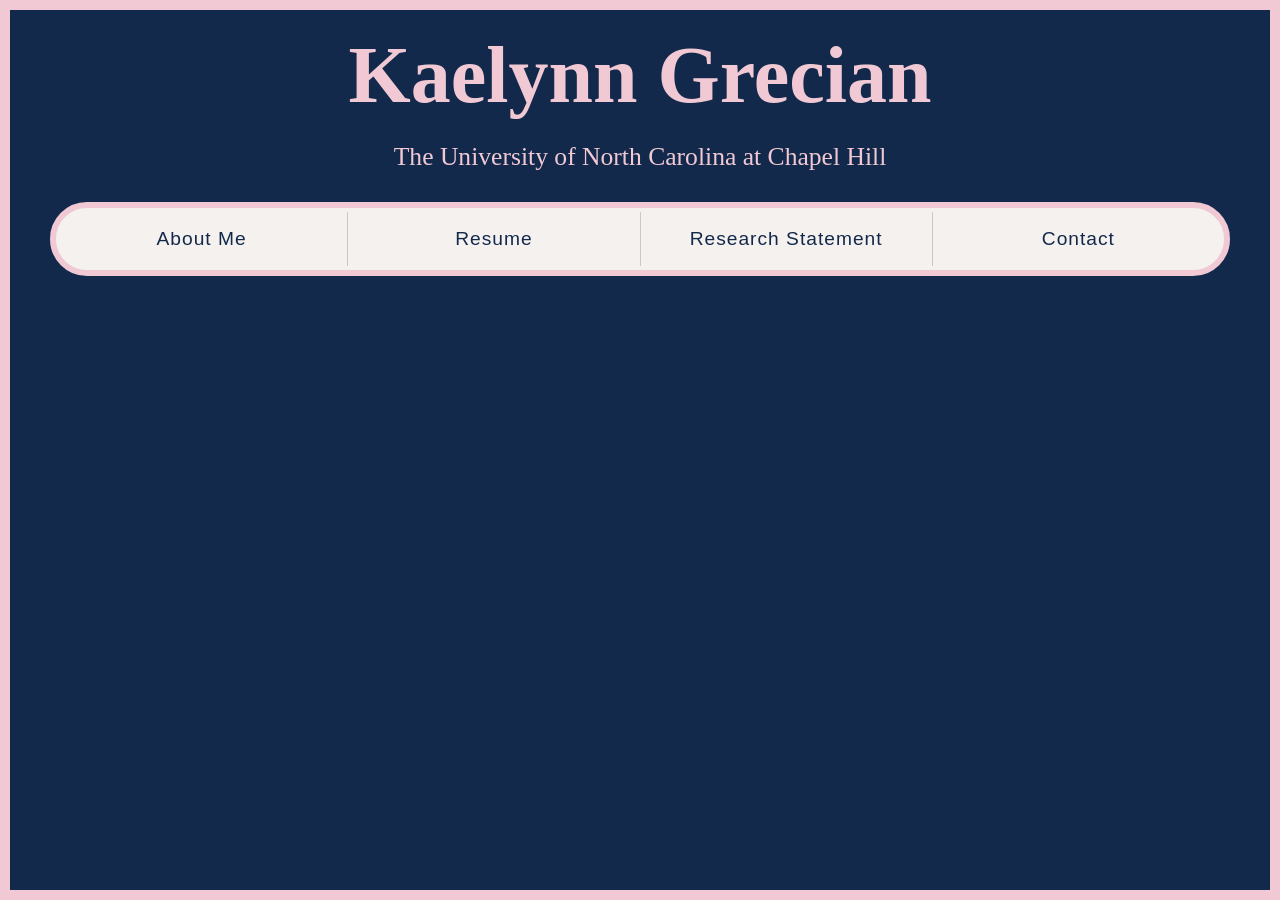
==== index.html @ 386a9649 "Add files via upload" ====
<!DOCTYPE html>
<html lang="en">
<head>
    <meta charset="UTF-8">
    <meta name="viewport" content="width=device-width, initial-scale=1.0">
    <title>Kaelynn Grecian</title>
    <link rel="stylesheet" href="style.css">
</head>
<body>
    <h1 id="title">Kaelynn Grecian</h1>
    <h2 id="subtitle">The University of North Carolina at Chapel Hill</h2>
    <nav class="navbar">
        <ul>
            <li><span>About Me</span></li>
            <li><span>Resume</span></li>
            <li><span>Research Statement</span></li>
            <li><span>Contact</span></li>
        </ul>
    </nav>
</body>
</html>
---- style.css ----
.navbar ul {
    display: flex;
    list-style-type: none;
    font-size: 1.2em;
    font-family: didot, sans-serif;
    margin-top: 0;
    padding: 4px 0;
    background-color: #f4f1ee;
    border-radius: 50px;
    border: 6.5px solid #f0c9d4;
    margin: 0 40px;
}
#title {
    font-family: Didot, "Bodoni MT", "Palatino Linotype", Palatino, Georgia, serif;
    font-weight: 700;
    font-size: 5em;
    text-align: center;
    margin-bottom: 0;
    color: #f0c9d4;
    margin-top: 20px;
    margin-bottom: 0px;
}
#subtitle {
    font-family: "Bodoni Moda", serif;
    font-weight: 400;
    font-size: 1.6em;
    text-align: center;
    margin-bottom: 30px;
    color: #f0c9d4;
}
body {
    background-color: #13294B;
    margin: 0;
    padding: 0;
    box-sizing: border-box;
    min-height: 100vh;
    border: 10px solid #f0c9d4;
    box-sizing: border-box;
}
.navbar li {
    font-family: "Century Gothic", Avenir, "Trebuchet MS", sans-serif;
    color: #13294B;
    padding: 6px 0;
    transition: color 0.2s, background-color 0.2s;
    letter-spacing: 1px;
    text-align: center;
    flex: 1;
}
.navbar li + li {
    border-left: 1px solid #cfc8c1;
}
.navbar li span {
    display: inline-block;
    padding: 6px 14px;
    border: 4px solid transparent;
    border-radius: 6px;
    cursor: pointer;
}
.navbar li span:hover {
    cursor: pointer;
    border: 4px solid #e8a0b4;
    background-color: #f0c9d4;
}
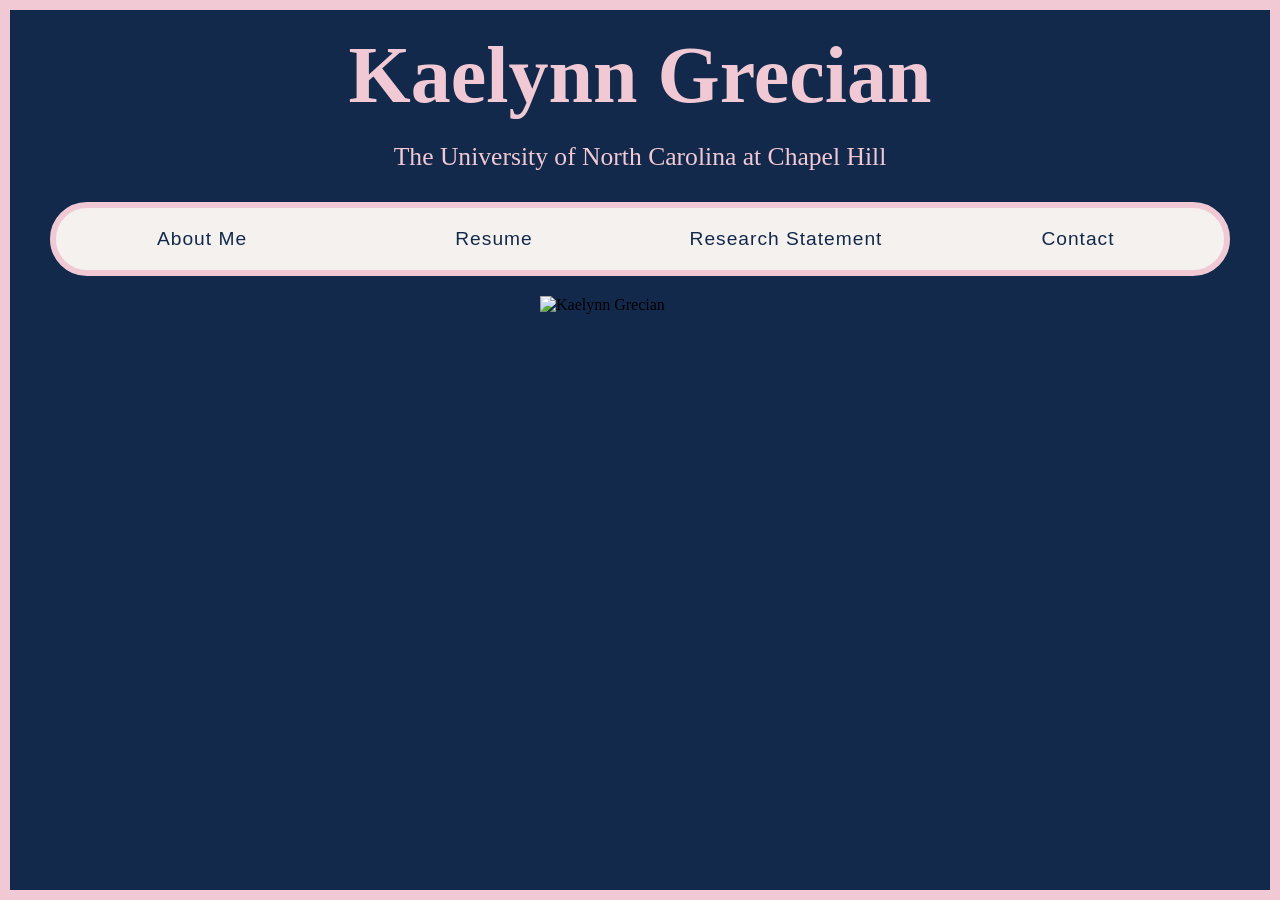
==== commit ec2848c4: "Add files via upload" ====
--- a/index.html
+++ b/index.html
@@ -11,11 +11,15 @@
     <h2 id="subtitle">The University of North Carolina at Chapel Hill</h2>
     <nav class="navbar">
         <ul>
-            <li><span>About Me</span></li>
-            <li><span>Resume</span></li>
-            <li><span>Research Statement</span></li>
-            <li><span>Contact</span></li>
+            <li><span tabindex="0">About Me</span></li>
+            <li><span tabindex="0">Resume</span></li>
+            <li><span tabindex="0">Research Statement</span></li>
+            <li><span tabindex="0">Contact</span></li>
         </ul>
     </nav>
+    <img src="images/kaelynn.JPG" alt="Kaelynn Grecian" class="headshot">
+    <div class="intro">
+
+
 </body>
-</html>+</html>
--- a/style.css
+++ b/style.css
@@ -13,7 +13,7 @@
 #title {
     font-family: Didot, "Bodoni MT", "Palatino Linotype", Palatino, Georgia, serif;
     font-weight: 700;
-    font-size: 5em;
+    font-size: clamp(2.2em, 9vw, 5em);
     text-align: center;
     margin-bottom: 0;
     color: #f0c9d4;
@@ -23,7 +23,7 @@
 #subtitle {
     font-family: "Bodoni Moda", serif;
     font-weight: 400;
-    font-size: 1.6em;
+    font-size: clamp(1em, 3.5vw, 1.6em);
     text-align: center;
     margin-bottom: 30px;
     color: #f0c9d4;
@@ -46,6 +46,9 @@
     text-align: center;
     flex: 1;
 }
+.headshot{width: 200px; border-radius: 50; display: block; margin: 20px auto;}
+
+}
 .navbar li + li {
     border-left: 1px solid #cfc8c1;
 }
@@ -60,4 +63,37 @@
     cursor: pointer;
     border: 4px solid #e8a0b4;
     background-color: #f0c9d4;
+    outline: none;
 }
+@media (max-width: 600px) {
+    body {
+        border-width: 6px;
+    }
+
+    .navbar ul {
+        margin: 0 12px;
+        border-width: 4px;
+        border-radius: 30px;
+        font-size: 0.8em;
+        padding: 8px 0;
+    }
+
+    .navbar li {
+        flex: 1;
+        min-width: 0;
+        padding: 4px 2px;
+        letter-spacing: 0;
+    }
+
+    .navbar li + li {
+        border-left: none;
+    }
+
+    .navbar li span,
+    .navbar li span:hover,
+    .navbar li span:active,
+    .navbar li span:focus {
+        padding: 4px 6px;
+        border-width: 2px;
+    }
+}
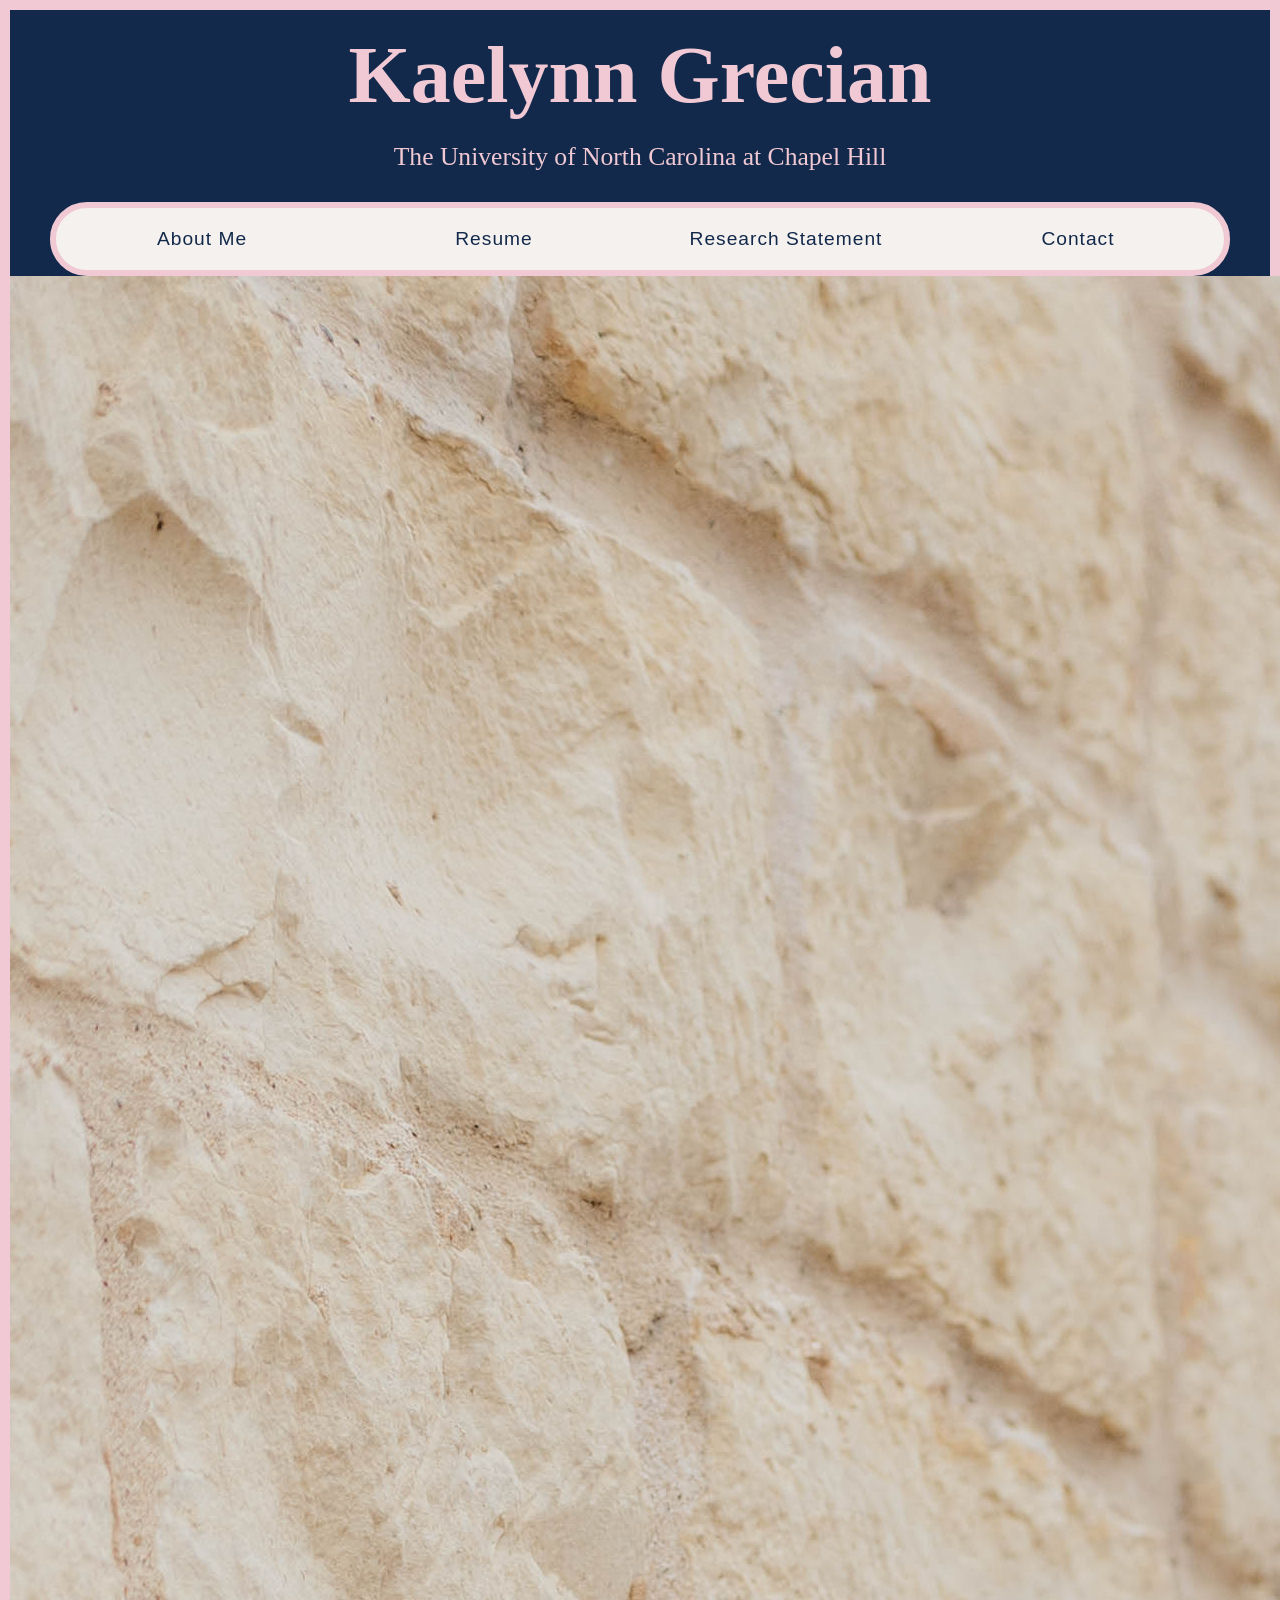
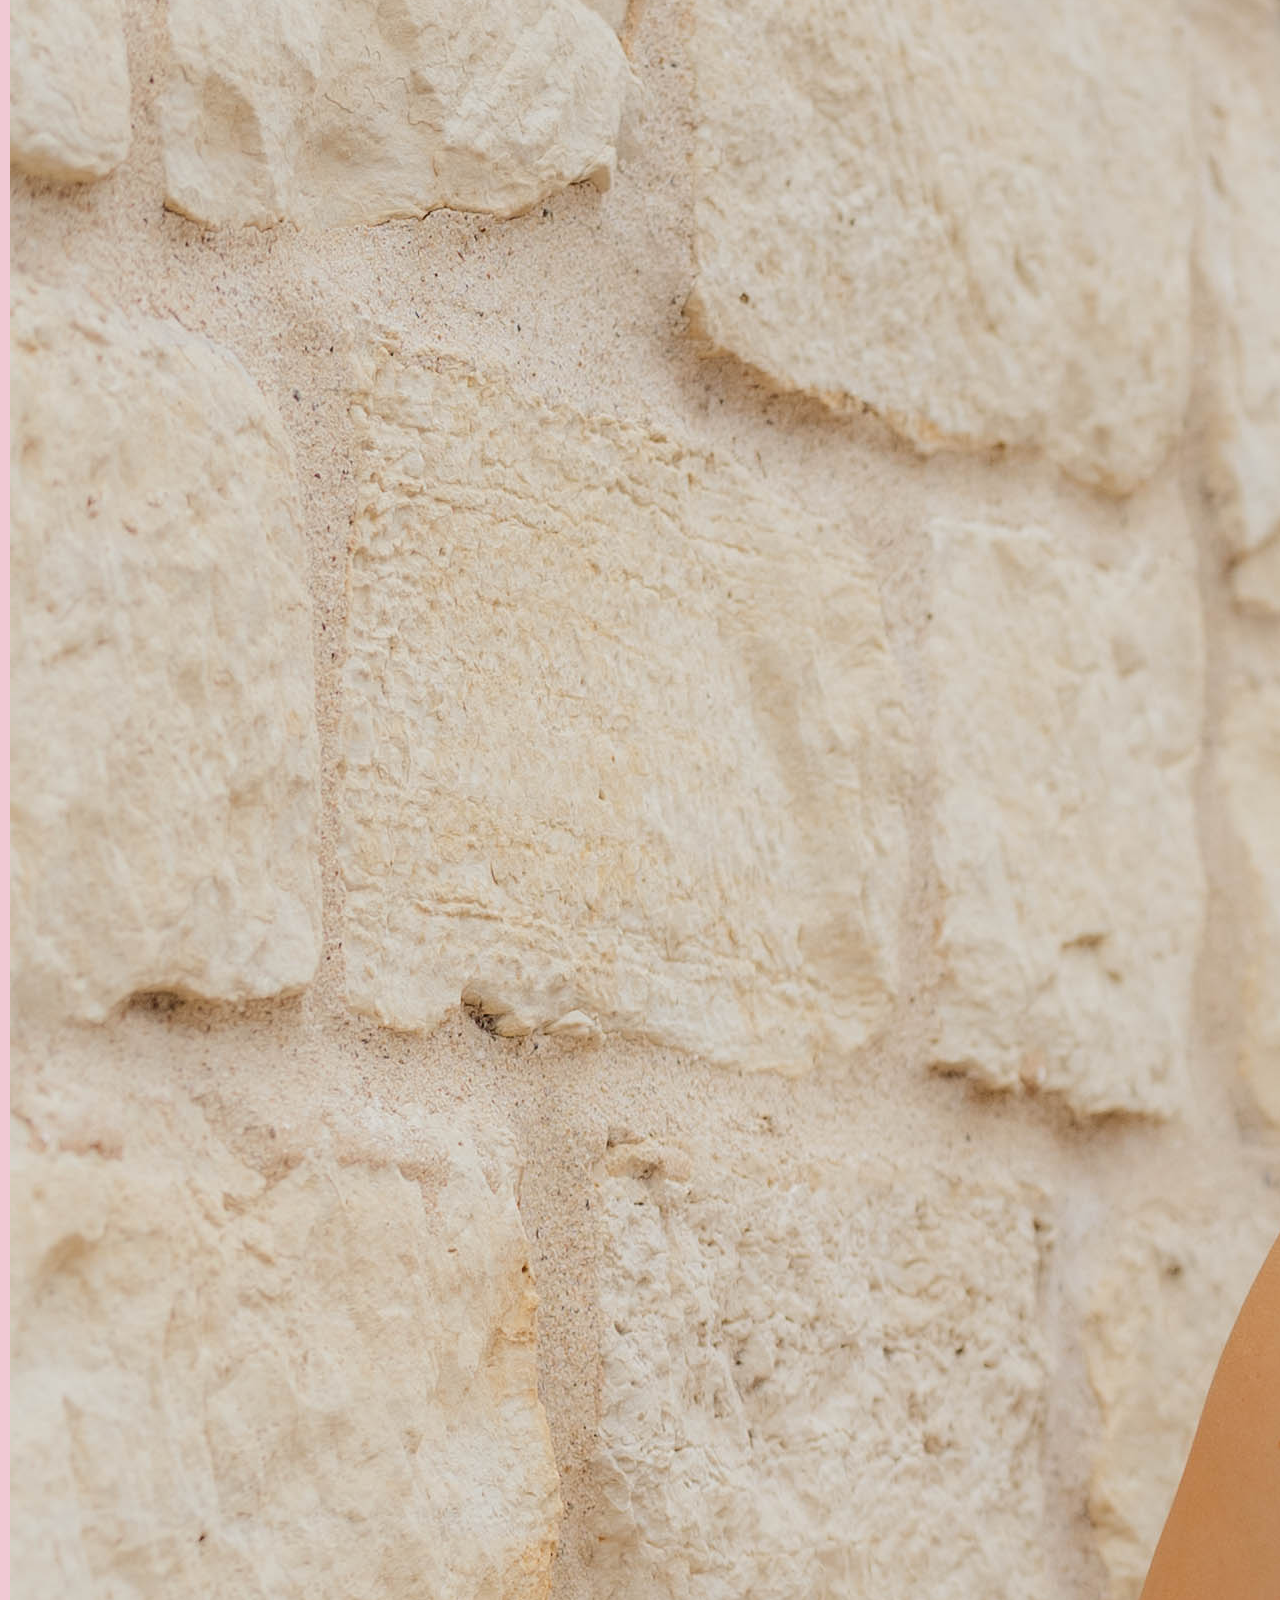
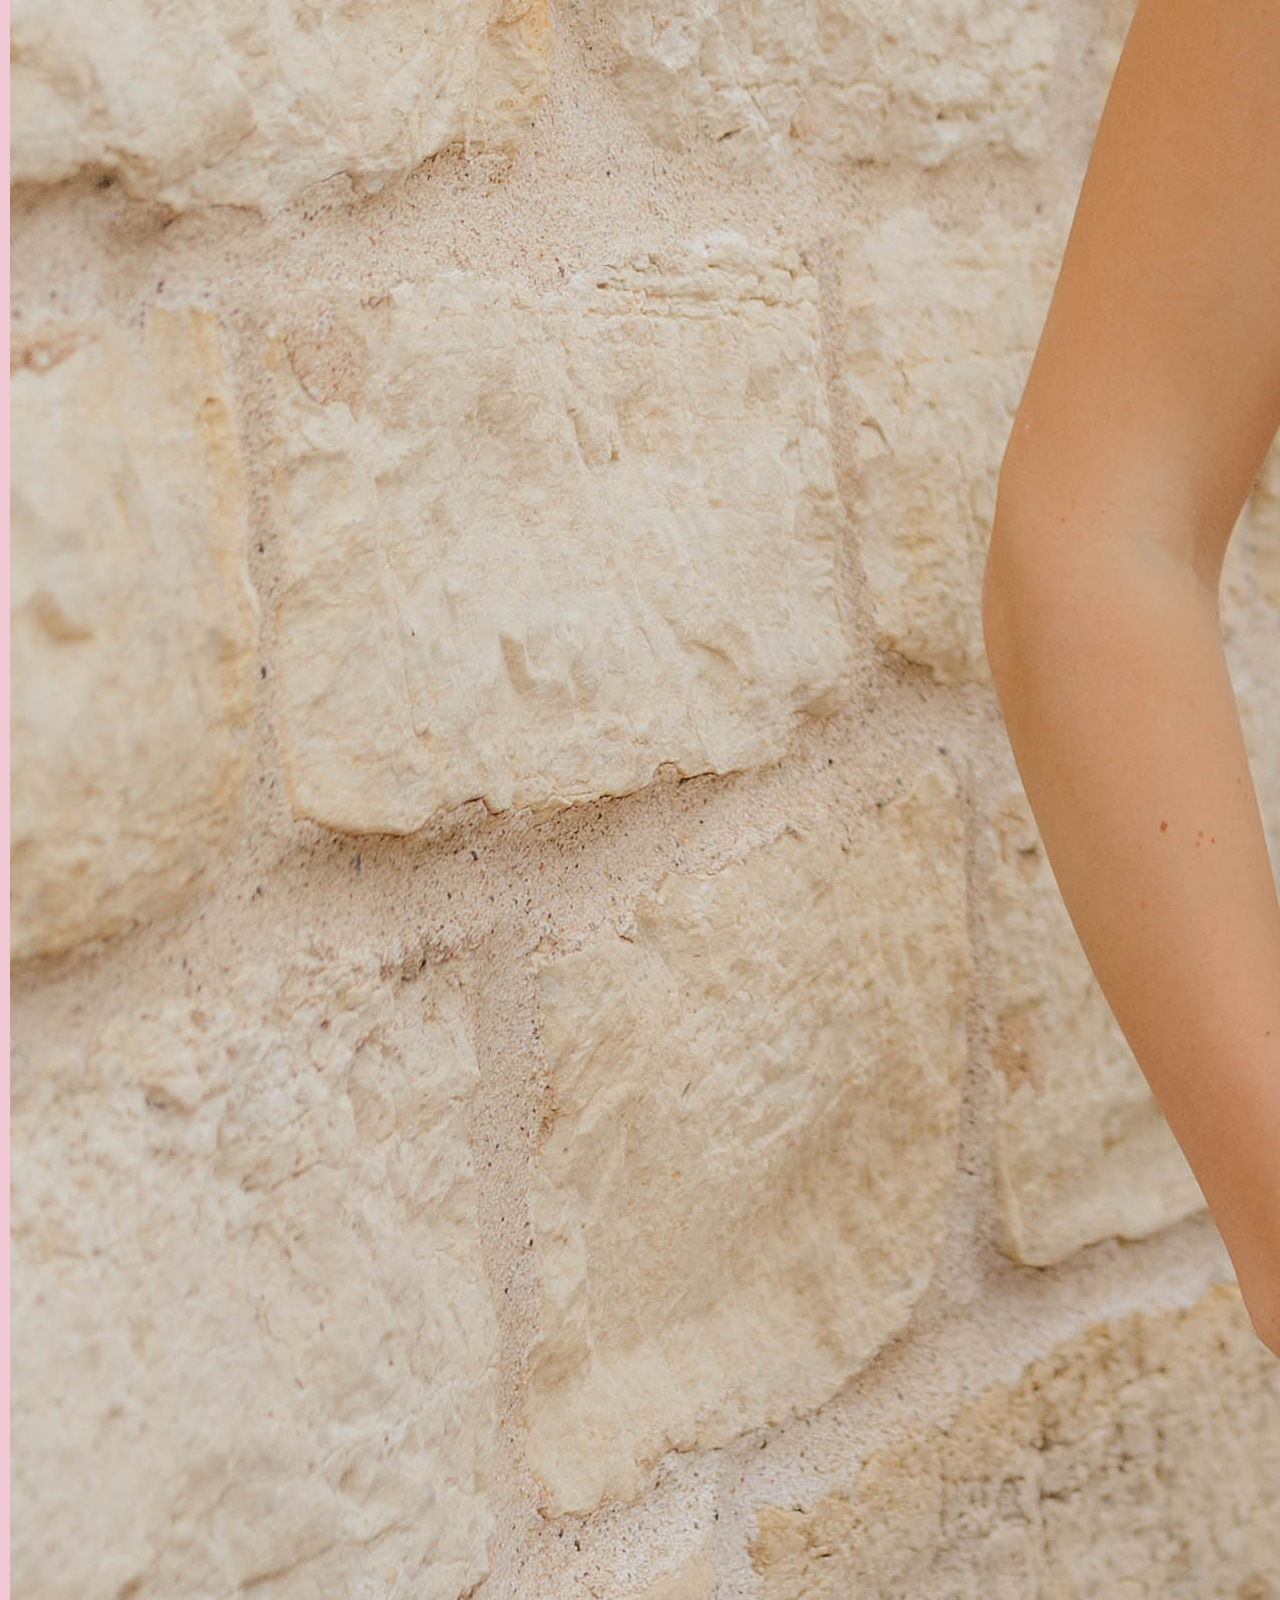
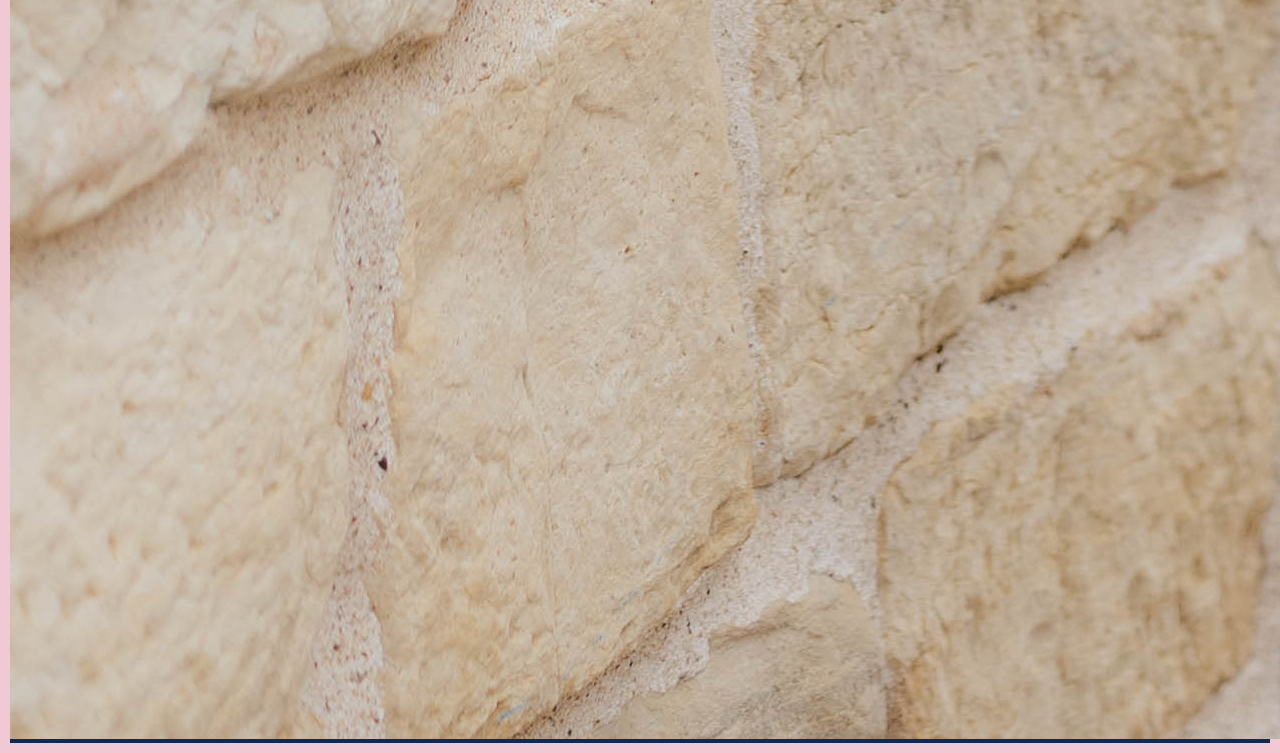
==== commit 66ffefe6: "Add files via upload" ====
--- a/index.html
+++ b/index.html
@@ -17,7 +17,7 @@
             <li><span tabindex="0">Contact</span></li>
         </ul>
     </nav>
-    <img src="images/kaelynn.JPG" alt="Kaelynn Grecian" class="headshot">
+    <img src="kaelynn.JPG" alt="Kaelynn Grecian">
     <div class="intro">
 
 
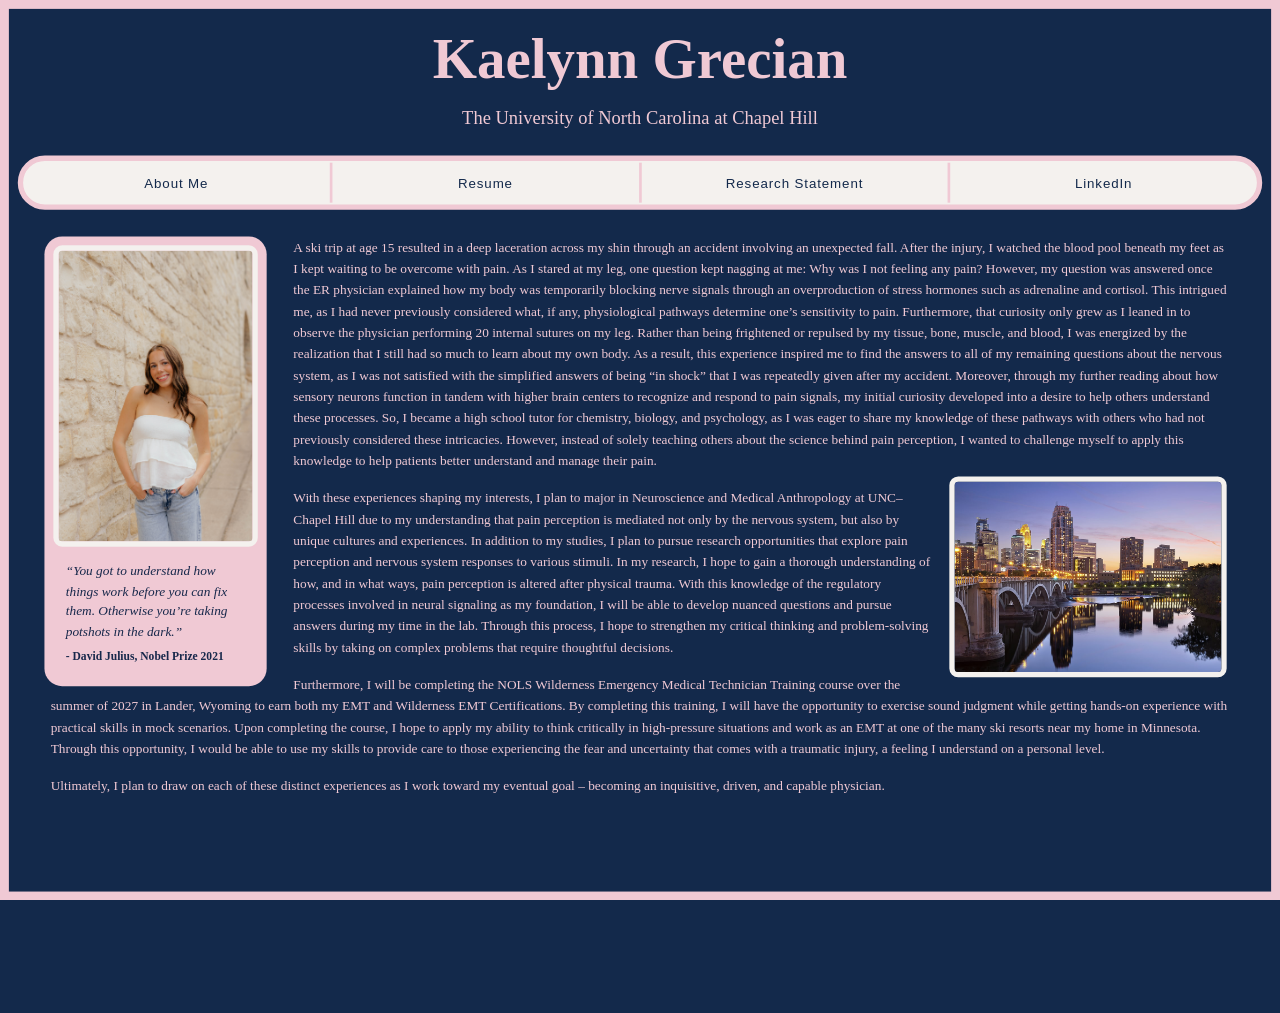
==== commit a69d1061: "Add files via upload" ====
--- a/index.html
+++ b/index.html
@@ -5,21 +5,48 @@
     <meta name="viewport" content="width=device-width, initial-scale=1.0">
     <title>Kaelynn Grecian</title>
     <link rel="stylesheet" href="style.css">
+    <link rel="icon" type="image/png" href="favicon.png">
 </head>
 <body>
     <h1 id="title">Kaelynn Grecian</h1>
     <h2 id="subtitle">The University of North Carolina at Chapel Hill</h2>
     <nav class="navbar">
         <ul>
-            <li><span tabindex="0">About Me</span></li>
-            <li><span tabindex="0">Resume</span></li>
-            <li><span tabindex="0">Research Statement</span></li>
-            <li><span tabindex="0">Contact</span></li>
+            <li><a href="index.html">About Me</a></li>
+            <li><a href="resume.html">Resume</a></li>
+            <li><a href="researchstatement.html">Research Statement</a></li>
+            <li><a href="https://www.linkedin.com/in/kaelynngrecian" target="_blank" rel="noopener">LinkedIn</a></li>
         </ul>
     </nav>
-    <img src="kaelynn.JPG" alt="Kaelynn Grecian">
-    <div class="intro">
+    <div class="content">
+    <div class="left">
+        <img src="kaelynn.JPG" alt="Kaelynn Grecian" class="headshot">
+        <p class="quote">&ldquo;You got to understand how things work before you can fix them. Otherwise you’re taking potshots in the dark.”</p>
+        <p class="quote-author">- David Julius, Nobel Prize 2021 </p>
 
+    </div>
+        <p class="essay">A ski trip at age 15 resulted in a deep laceration across my shin through an accident involving an unexpected fall. After the injury, I watched the blood pool beneath my feet as I kept waiting to be overcome with pain. As I stared at my leg, one question kept nagging at me: Why was I not feeling any pain? However, my question was answered once the ER physician explained how my body was temporarily blocking nerve signals through an overproduction of stress hormones such as adrenaline and cortisol. This intrigued me, as I had never previously considered what, if any, physiological pathways determine one’s sensitivity to pain. Furthermore, that curiosity only grew as I leaned in to observe the physician performing 20 internal sutures on my leg. Rather than being frightened or repulsed by my tissue, bone, muscle, and blood, I was energized by the realization that I still had so much to learn about my own body. As a result, this experience inspired me to find the answers to all of my remaining questions about the nervous system, as I was not satisfied with the simplified answers of being “in shock” that I was repeatedly given after my accident. Moreover, through my further reading about how sensory neurons function in tandem with higher brain centers to recognize and respond to pain signals, my initial curiosity developed into a desire to help others understand these processes. So, I became a high school tutor for chemistry, biology, and psychology, as I was eager to share my knowledge of these pathways with others who had not previously considered these intricacies. However, instead of solely teaching others about the science behind pain perception, I wanted to challenge myself to apply this knowledge to help patients better understand and manage their pain.</p>
 
+    <img src="website2.JPG" alt="Kaelynn Grecian" class="photo2">
+
+    <p class="essay">With these experiences shaping my interests, I plan to major in Neuroscience and Medical Anthropology at UNC–Chapel Hill due to my understanding that pain perception is mediated not only by the nervous system, but also by unique cultures and experiences. In addition to my studies, I plan to pursue research opportunities that explore pain perception and nervous system responses to various stimuli. In my research, I hope to gain a thorough understanding of how, and in what ways, pain perception is altered after physical trauma. With this knowledge of the regulatory processes involved in neural signaling as my foundation, I will be able to develop nuanced questions and pursue answers during my time in the lab. Through this process, I hope to strengthen my critical thinking and problem-solving skills by taking on complex problems that require thoughtful decisions.</p>
+
+    <p class="essay">Furthermore, I will be completing the NOLS Wilderness Emergency Medical Technician Training course over the summer of 2027 in Lander, Wyoming to earn both my EMT and Wilderness EMT Certifications. By completing this training, I will have the opportunity to exercise sound judgment while getting hands-on experience with practical skills in mock scenarios. Upon completing the course, I hope to apply my ability to think critically in high-pressure situations and work as an EMT at one of the many ski resorts near my home in Minnesota. Through this opportunity, I would be able to use my skills to provide care to those experiencing the fear and uncertainty that comes with a traumatic injury, a feeling I understand on a personal level.</p>
+
+    <p class="essay">Ultimately, I plan to draw on each of these distinct experiences as I work toward my eventual goal – becoming an inquisitive, driven, and capable physician.</p>
+    </div>
+  <script>
+  function scalePage() {
+    const s = window.innerWidth / 1440;
+    document.body.style.minHeight = (window.innerHeight / s) + 'px';
+    document.body.style.transform = 'scale(' + s + ')';
+    document.body.style.transformOrigin = 'top left';
+    document.documentElement.style.height = (document.body.scrollHeight * s) + 'px';
+  }
+  scalePage();
+  window.addEventListener('resize', scalePage);
+  window.addEventListener('load', scalePage);
+</script>
+</script>
 </body>
 </html>
--- a/style.css
+++ b/style.css
@@ -1,19 +1,38 @@
-.navbar ul {
+.content {
     display: flex;
-    list-style-type: none;
-    font-size: 1.2em;
-    font-family: didot, sans-serif;
-    margin-top: 0;
-    padding: 4px 0;
-    background-color: #f4f1ee;
-    border-radius: 50px;
-    border: 6.5px solid #f0c9d4;
-    margin: 0 40px;
-}
+    align-items: flex-start;
+    gap: 0px;
+}
+.page {
+    flex: 1;
+    color: #f0c9d4;
+    font-family: 'Book Antiqua', Palatino, serif;
+    font-weight: 500;
+    font-size: 20px;
+    padding: 0 60px;
+    padding-top: 30px;
+    line-height: 1.6;
+}
+.left {
+    width: 250px;
+    flex-shrink: 0;
+}
+.left p {
+    margin: 50px 0 0 40px;
+    color: #f0c9d4;
+    font-family: 'Book Antiqua', Palatino, serif;
+    font-size: 20px;
+    line-height: 1.6;
+    font-weight: 500;
+}
+.page p {
+    margin-bottom: 1.2em;
+}
+
 #title {
     font-family: Didot, "Bodoni MT", "Palatino Linotype", Palatino, Georgia, serif;
     font-weight: 700;
-    font-size: clamp(2.2em, 9vw, 5em);
+    font-size: clamp(2.2em, 9vw, 4em);
     text-align: center;
     margin-bottom: 0;
     color: #f0c9d4;
@@ -23,7 +42,7 @@
 #subtitle {
     font-family: "Bodoni Moda", serif;
     font-weight: 400;
-    font-size: clamp(1em, 3.5vw, 1.6em);
+    font-size: clamp(1em, 3.5vw, 1.3em);
     text-align: center;
     margin-bottom: 30px;
     color: #f0c9d4;
@@ -36,6 +55,7 @@
     min-height: 100vh;
     border: 10px solid #f0c9d4;
     box-sizing: border-box;
+    width: 1440px;
 }
 .navbar li {
     font-family: "Century Gothic", Avenir, "Trebuchet MS", sans-serif;
@@ -46,18 +66,58 @@
     text-align: center;
     flex: 1;
 }
-.headshot{width: 200px; border-radius: 50; display: block; margin: 20px auto;}
-
+.headshot {
+    object-fit: cover;
+    object-position: center bottom;
+    border-radius: 10px;
+    border: 6px solid #f4f1ee;
+}
+
+.navbar ul {
+  display: flex;
+  align-items: stretch;
+  list-style: none;
+  margin: 0 10px;
+  padding: 2px 0;
+  font-size: 15px;
+  background-color: #f4f1ee;
+  border: 6px solid #f0c9d4;
+  border-radius: 40px;
+}
+
+.navbar li span {
+  display: inline-block;
+  padding: 8px 16px;
+  border: 4px solid transparent;
+  border-radius: 8px;
+}
+
+.navbar li span.active {
+  border: 4px solid #e8a0b4;
+  background-color: #f0c9d4;
+}
+.navbar li a {
+  display: inline-block;
+  color: #13294B;
+  text-decoration: none;
+  padding: 4px 16px;
+  border: 4px solid transparent;
+  border-radius: 8px;
 }
 .navbar li + li {
-    border-left: 1px solid #cfc8c1;
-}
-.navbar li span {
-    display: inline-block;
-    padding: 6px 14px;
-    border: 4px solid transparent;
-    border-radius: 6px;
-    cursor: pointer;
+  border-left: 3px solid #f0c9d4;
+}
+.navbar li a:hover,
+.navbar li a.active {
+  border-color: #e8a0b4;
+  background-color: #f0c9d4;
+}
+
+.navbar li a span,
+.navbar li a span:hover {
+  padding: 0;
+  border: none;
+  background: none;
 }
 .navbar li span:hover {
     cursor: pointer;
@@ -96,4 +156,192 @@
         padding: 4px 6px;
         border-width: 2px;
     }
-}+}
+.photo2 {
+    display: block;
+    margin-left: auto;
+    width: 300px;
+    height: 214px;
+    object-fit: cover;
+    border-radius: 10px;
+    border: 6px solid #f4f1ee;
+}
+.simple-page {
+  max-width: 800px;
+  margin: 40px auto;
+  padding: 0 40px;
+  color: #f4d6d6; 
+  font-family: "Book Antiqua", serif;
+  line-height: 1.6;
+}
+.full-width {
+  box-sizing: border-box;
+  width: 100%;
+  max-width: none;
+  margin: 0;
+  padding: 40px 60px;
+  clear: both;
+  font-family: "Book Antiqua", serif;
+  color: #f4d6dc;
+  line-height: 1.6;
+}
+.left {
+  background-color: #f0c9d4;
+  padding: 10px;
+  border-radius: 20px;
+  box-sizing: border-box;
+  height: auto;
+  overflow: hidden;
+  margin-left: 60px;
+  margin-top: 30px;
+}
+
+.left .headshot {
+  display: block;
+  width: 360px;
+  height: auto;
+  box-sizing: border-box;
+}
+
+.left .quote {
+  font-style: italic;
+  color: #17284b;
+  margin: 16px 0 8px;
+  padding: 0 14px;
+  line-height: 1.5;
+  font-size: 15px;
+}
+
+.left .quote-author {
+  font-weight: bold;
+  color: #17284b;
+  margin: 0;
+  padding: 0 14px 12px;
+  font-size: 13px;
+}
+
+.left {
+  box-sizing: border-box;
+}
+
+.left .headshot {
+  display: block;
+  width: 100%;
+  max-width: 100%;
+  height: auto;
+}
+.content {
+  display: flow-root;
+  padding: 30px 60px;
+  gap: 0;
+}
+
+.left {
+  float: left;
+  margin: 0 30px 10px -20px;
+}
+
+.photo2 {
+  float: right;
+  display: block;
+  margin: -12px -10px 5px 20px;
+}
+
+.essay {
+  color: #f0c9d4;
+  font-family: 'Book Antiqua', Palatino, serif;
+  font-weight: 500;
+  font-size: 15px;
+  line-height: 1.6;
+  margin: 0 -15px 1.2em -13px;
+}
+.resume-section {
+  max-width: 900px;
+  margin: 30px auto;
+  padding: 0 20px;
+  text-align: left;
+}
+
+.resume-heading {
+  font-family: Didot, "Bodoni MT", "Palatino Linotype", Palatino, Georgia, serif;
+  color: #f0c9d4;
+  margin: 0 0 20px;
+}
+
+.download-btn {
+  display: inline-block;
+  background-color: #f0c9d4;
+  color: #13294B;
+  font-family: 'Book Antiqua', Palatino, serif;
+  font-weight: bold;
+  text-decoration: none;
+  padding: 12px 28px;
+  border-radius: 50px;
+  margin-bottom: 20px;
+}
+
+.resume-viewer {
+  display: block;
+  width: 100%;
+  height: 1000px;
+  border: 6px solid #f4f1ee;
+  border-radius: 10px;
+}
+.statement-content {
+  display: flex;
+  align-items: flex-start;
+  gap: 30px;
+  width: auto;
+  max-width: none;
+  margin: 0 30px 0px 40px;
+}
+
+.statement-photo {
+  width: 35%;
+  height: auto;
+  flex-shrink: 0;
+  box-sizing: border-box;
+  border: 4px solid white;
+  border-radius: 20px;
+}
+
+.statement-text {
+  flex: 1 1 0;
+  min-width: 0;
+  box-sizing: border-box;
+  background-color: #f0c9d4;
+  border: 4px solid #e8a0b4;
+  border-radius: 20px;
+  padding: 20px 25px 0;
+  color: #13294B;
+  font-family: "Palatino", "Palatino Linotype", serif;
+  font-size: 20px;
+  line-height: 2;
+  min-height: 0;
+
+}
+.statement-text p:last-child {
+  margin-bottom: 0;
+}
+.statement-text p {
+  margin: 0 0 1.5em;
+}
+.statement-quote {
+  text-align: center;
+  max-width: 900px;
+  margin: 40px auto;
+  padding: 1px 60px;
+  border: 5px solid #f0c9d4;
+  color: #f0c9d4;
+  font-family: "Book Antiqua", serif;
+  font-style: italic;
+  font-size: 20px;
+  line-height: 1.4;
+}
+
+.quote-author {
+  font-size: 18px;
+  font-style: normal;
+  margin-bottom: 20px;
+  margin-top: 10px;
+}
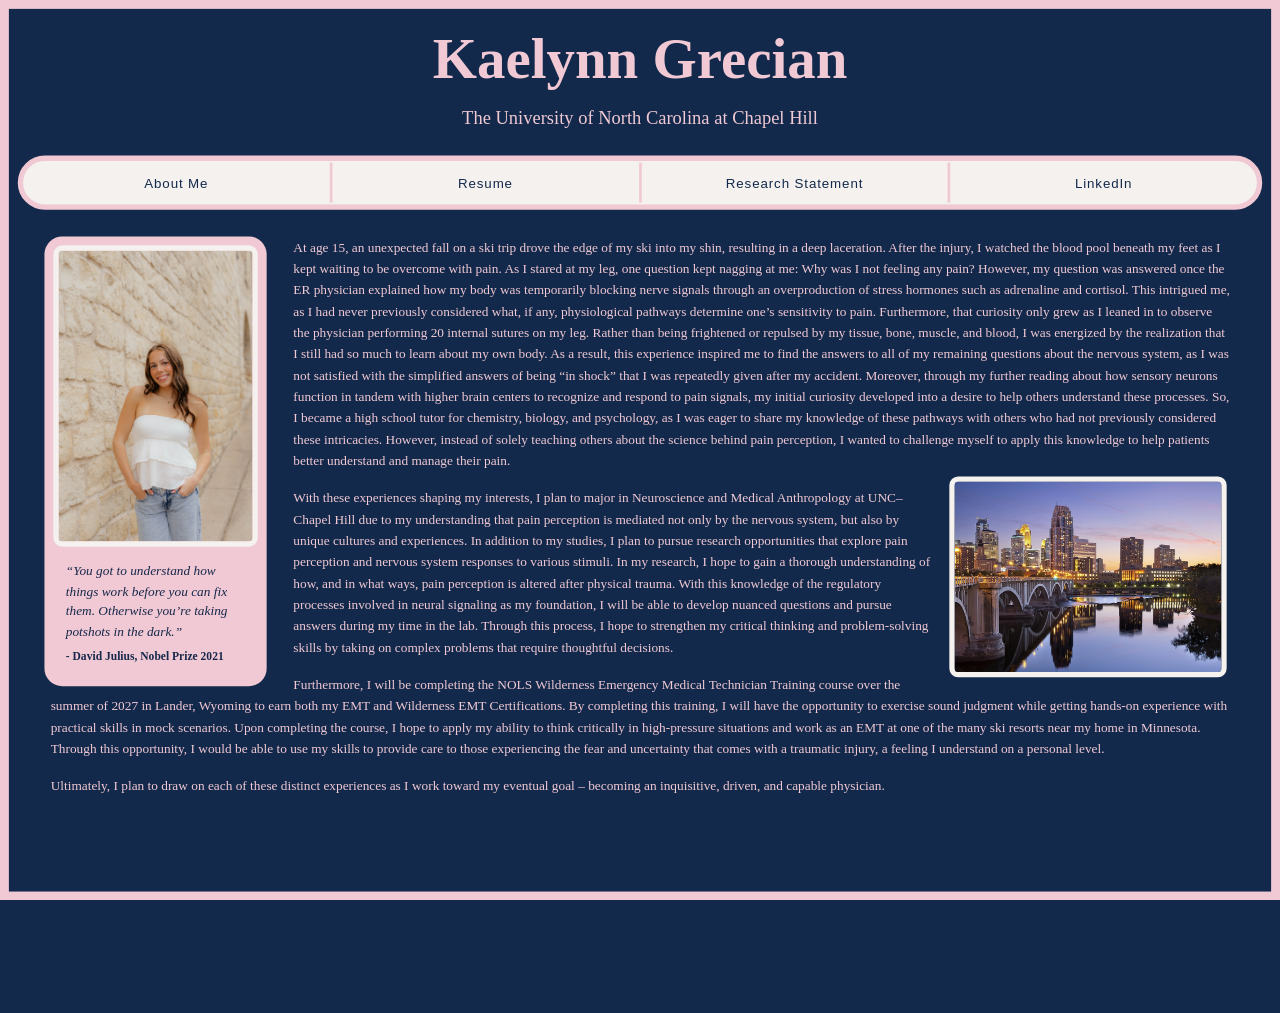
==== commit 85b2ddf4: "Add files via upload" ====
--- a/index.html
+++ b/index.html
@@ -25,7 +25,7 @@
         <p class="quote-author">- David Julius, Nobel Prize 2021 </p>
 
     </div>
-        <p class="essay">A ski trip at age 15 resulted in a deep laceration across my shin through an accident involving an unexpected fall. After the injury, I watched the blood pool beneath my feet as I kept waiting to be overcome with pain. As I stared at my leg, one question kept nagging at me: Why was I not feeling any pain? However, my question was answered once the ER physician explained how my body was temporarily blocking nerve signals through an overproduction of stress hormones such as adrenaline and cortisol. This intrigued me, as I had never previously considered what, if any, physiological pathways determine one’s sensitivity to pain. Furthermore, that curiosity only grew as I leaned in to observe the physician performing 20 internal sutures on my leg. Rather than being frightened or repulsed by my tissue, bone, muscle, and blood, I was energized by the realization that I still had so much to learn about my own body. As a result, this experience inspired me to find the answers to all of my remaining questions about the nervous system, as I was not satisfied with the simplified answers of being “in shock” that I was repeatedly given after my accident. Moreover, through my further reading about how sensory neurons function in tandem with higher brain centers to recognize and respond to pain signals, my initial curiosity developed into a desire to help others understand these processes. So, I became a high school tutor for chemistry, biology, and psychology, as I was eager to share my knowledge of these pathways with others who had not previously considered these intricacies. However, instead of solely teaching others about the science behind pain perception, I wanted to challenge myself to apply this knowledge to help patients better understand and manage their pain.</p>
+        <p class="essay">At age 15, an unexpected fall on a ski trip drove the edge of my ski into my shin, resulting in a deep laceration. After the injury, I watched the blood pool beneath my feet as I kept waiting to be overcome with pain. As I stared at my leg, one question kept nagging at me: Why was I not feeling any pain? However, my question was answered once the ER physician explained how my body was temporarily blocking nerve signals through an overproduction of stress hormones such as adrenaline and cortisol. This intrigued me, as I had never previously considered what, if any, physiological pathways determine one’s sensitivity to pain. Furthermore, that curiosity only grew as I leaned in to observe the physician performing 20 internal sutures on my leg. Rather than being frightened or repulsed by my tissue, bone, muscle, and blood, I was energized by the realization that I still had so much to learn about my own body. As a result, this experience inspired me to find the answers to all of my remaining questions about the nervous system, as I was not satisfied with the simplified answers of being “in shock” that I was repeatedly given after my accident. Moreover, through my further reading about how sensory neurons function in tandem with higher brain centers to recognize and respond to pain signals, my initial curiosity developed into a desire to help others understand these processes. So, I became a high school tutor for chemistry, biology, and psychology, as I was eager to share my knowledge of these pathways with others who had not previously considered these intricacies. However, instead of solely teaching others about the science behind pain perception, I wanted to challenge myself to apply this knowledge to help patients better understand and manage their pain.</p>
 
     <img src="website2.JPG" alt="Kaelynn Grecian" class="photo2">
 
